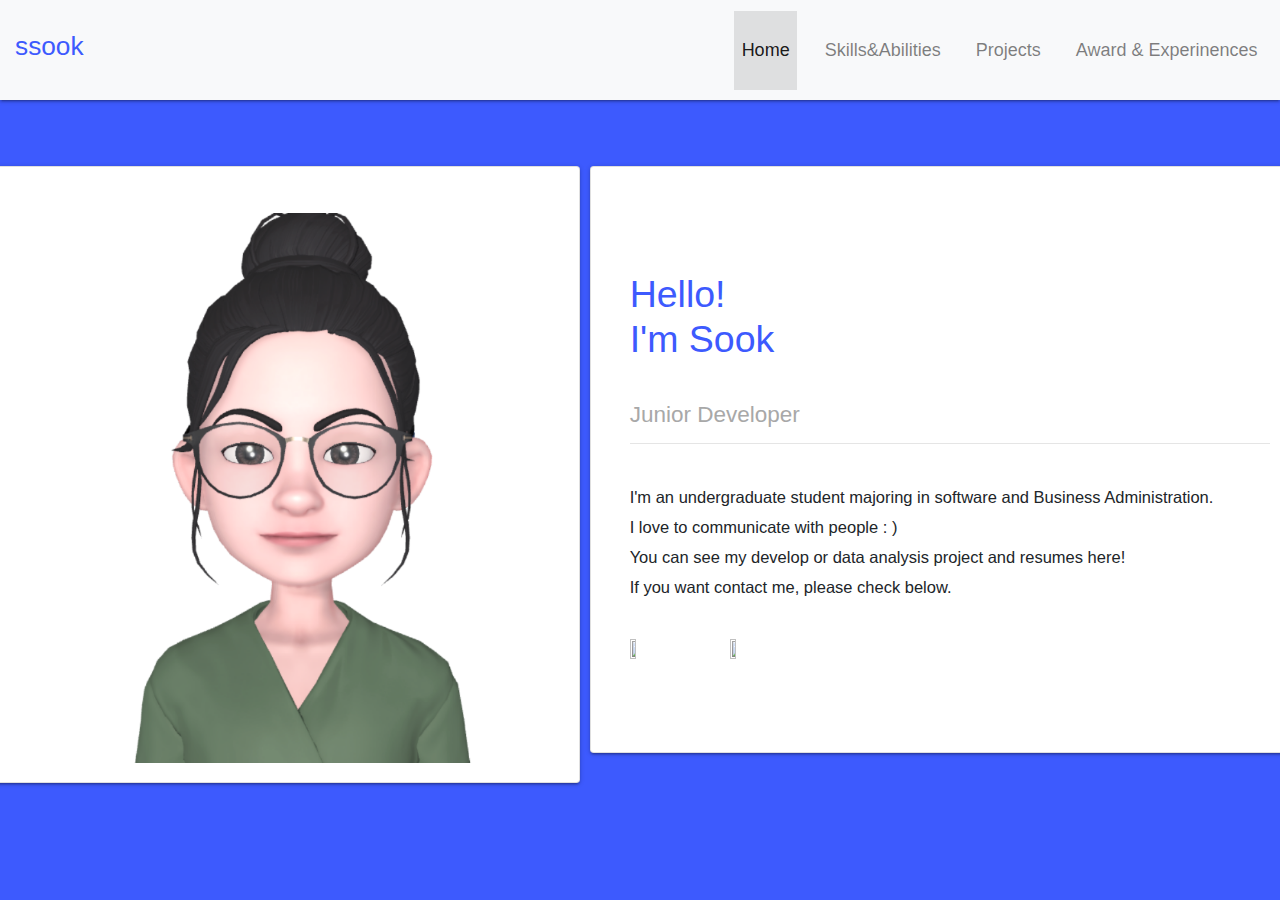
==== index.html @ 33bcfb1b "UPDATE: resume 페이지 내용 추가, 메인 미디어 쿼리 추가" ====
<!DOCTYPE html>
<html lang="en">
<head>
    <meta http-equiv="Content-Type" content="text/html; charset=UTF-8"/>
    <meta name="viewport" content="width=device-width, initial-scale=1"/>
    <title>Choi Sook</title>

    <link href="https://fonts.googleapis.com/icon?family=Material+Icons" rel="stylesheet">
    <link href="./css/materialize.css" type="text/css" rel="stylesheet" media="screen,projection"/>
    <link rel="stylesheet" href="https://cdn.jsdelivr.net/npm/bootstrap@4.0.0/dist/css/bootstrap.min.css"
          integrity="sha384-Gn5384xqQ1aoWXA+058RXPxPg6fy4IWvTNh0E263XmFcJlSAwiGgFAW/dAiS6JXm"
          crossorigin="anonymous">
    <link href="./css/style.css" type="text/css" rel="stylesheet" media="screen,projection"/>
    <script src="https://code.jquery.com/jquery-3.2.1.slim.min.js"
            integrity="sha384-KJ3o2DKtIkvYIK3UENzmM7KCkRr/rE9/Qpg6aAZGJwFDMVNA/GpGFF93hXpG5KkN"
            crossorigin="anonymous"></script>
    <script src="https://cdn.jsdelivr.net/npm/popper.js@1.12.9/dist/umd/popper.min.js"
            integrity="sha384-ApNbgh9B+Y1QKtv3Rn7W3mgPxhU9K/ScQsAP7hUibX39j7fakFPskvXusvfa0b4Q"
            crossorigin="anonymous"></script>
    <script src="https://cdn.jsdelivr.net/npm/bootstrap@4.0.0/dist/js/bootstrap.min.js"
            integrity="sha384-JZR6Spejh4U02d8jOt6vLEHfe/JQGiRRSQQxSfFWpi1MquVdAyjUar5+76PVCmYl"
            crossorigin="anonymous"></script>
    <script type="text/javascript" src="./js/materialize.js"></script>
    <script type="text/javascript" src="./js/init.js"></script>

    <style>
        @media (max-width: 750px) {
            .card1{
                width: 80%;
            }
            .card2{
                width: 80% !important;
            }
            nav{
                width: 100%;
            }
        }
    </style>
</head>
<body style="background-color: #3d5afe">
    <nav style="z-index: 2;  height: 100px; width: 100%"
         class="navbar navbar-expand-lg navbar-light bg-light">
        <a class="navbar-brand" href="#" style="color: #3d5afe"><h3>ssook</h3></a>
        <button
                class="navbar-toggler" type="button"
                data-toggle="collapse"
                data-target="#navbarNav" aria-controls="navbarNav"
                aria-expanded="true" aria-label="Toggle navigation">
            <span class="navbar-toggler-icon"></span>
        </button>
        <div class="collapse navbar-collapse justify-content-end" id="navbarNav"
             style="background-color: #f8f9fa; height: 50%; padding-left: 20px;">
            <ul class="navbar-nav">
                <li class="nav-item active">
                    <a class="nav-link" href="#" style="font-size: 120%;" >Home</a>
                </li>
                <li class="nav-item">
                    <a class="nav-link" href="./pages/resume.html" style="font-size: 120%; margin-left: 20px">Skills&Abilities</a>
                </li>
                <li class="nav-item">
                    <a class="nav-link" href="#" style="font-size: 120%; margin-left: 20px">Projects</a>
                </li>
                <li class="nav-item">
                    <a class="nav-link" href="#" style="font-size: 120%; margin-left: 20px">Award & Experinences</a>
                </li>
            </ul>
        </div>
    </nav>
    <div class="row">
            <div class="card card1" style="text-align: center; display: inline-block; margin:auto; margin-top: 5%">
                <div class="card-body">
                    <img class="img-fluid" style="padding-top: 5%; width: 550px" src="./images/sookchoi.png">
                </div>
            </div>
            <div class="card card2" style="display: inline-block; margin: auto; width: 700px; margin-top: 5%; padding-left: 20px">
                <div class="card-body">
                    <br/>
                    <h1 style="display: inline-block; margin-top: 10%;color: #3d5afe;">
                        Hello!<br/> I'm Sook</h1>
                    <h4 style="margin-top: 5%; color: #a8a8a8;">Junior Developer</h4>
                    <hr/>
                    <br/>
                    <p style="font-size: 110%">
                        I'm an undergraduate student majoring in software and Business Administration. <br/>
                        I love to communicate with people : )<br/>
                        You can see my develop or data analysis project and resumes here! <br/>
                        If you want contact me, please check below.</p>
                    <br/>
                    <a style="margin-right: 5%" href="https://github.com/ssook1222" target="_blank"><img style="width: 10%;height: 10%" src="https://cdn-icons-png.flaticon.com/512/25/25231.png"></a>
                    <a href="https://velog.io/@ssook1222" target="_blank">
                        <img
                                style="width: 10%; height: 10%"
                                src="https://encrypted-tbn0.gstatic.com/images?q=tbn:ANd9GcSda4ZdZ9Cmh0XEXOFbatdywDJF6L-_B4uZGg&usqp=CAU">
                    </a>
                    <br/>
                    <br/>
                    <br/>
                    <br/>
                </div>
            </div>
        </div>
</div>

</body>
</html>
---- css/style.css ----
/* Custom Stylesheet */
/**
 * Use this file to override Materialize files so you can update
 * the core Materialize files in the future
 *
 * Made By MaterializeCSS.com
 */

nav ul a,
nav .brand-logo {
  color: #444;
}

p {
  line-height: 2rem;
}

.sidenav-trigger {
  color: #26a69a;
}

.parallax-container {
  min-height: 400px;
  line-height: 0;
  height: auto;
  color: rgba(255,255,255,.9);
}
  .parallax-container .section {
    width: 100%;
  }

@media only screen and (max-width : 992px) {
  .parallax-container .section {
    position: absolute;
    top: 40%;
  }
  #index-banner .section {
    top: 10%;
  }
}

@media only screen and (max-width : 600px) {
  #index-banner .section {
    top: 0;
  }
}

.icon-block {
  padding: 0 15px;
}
.icon-block .material-icons {
  font-size: inherit;
}

footer.page-footer {
  margin: 0;
}

.main{
  color: white;
}
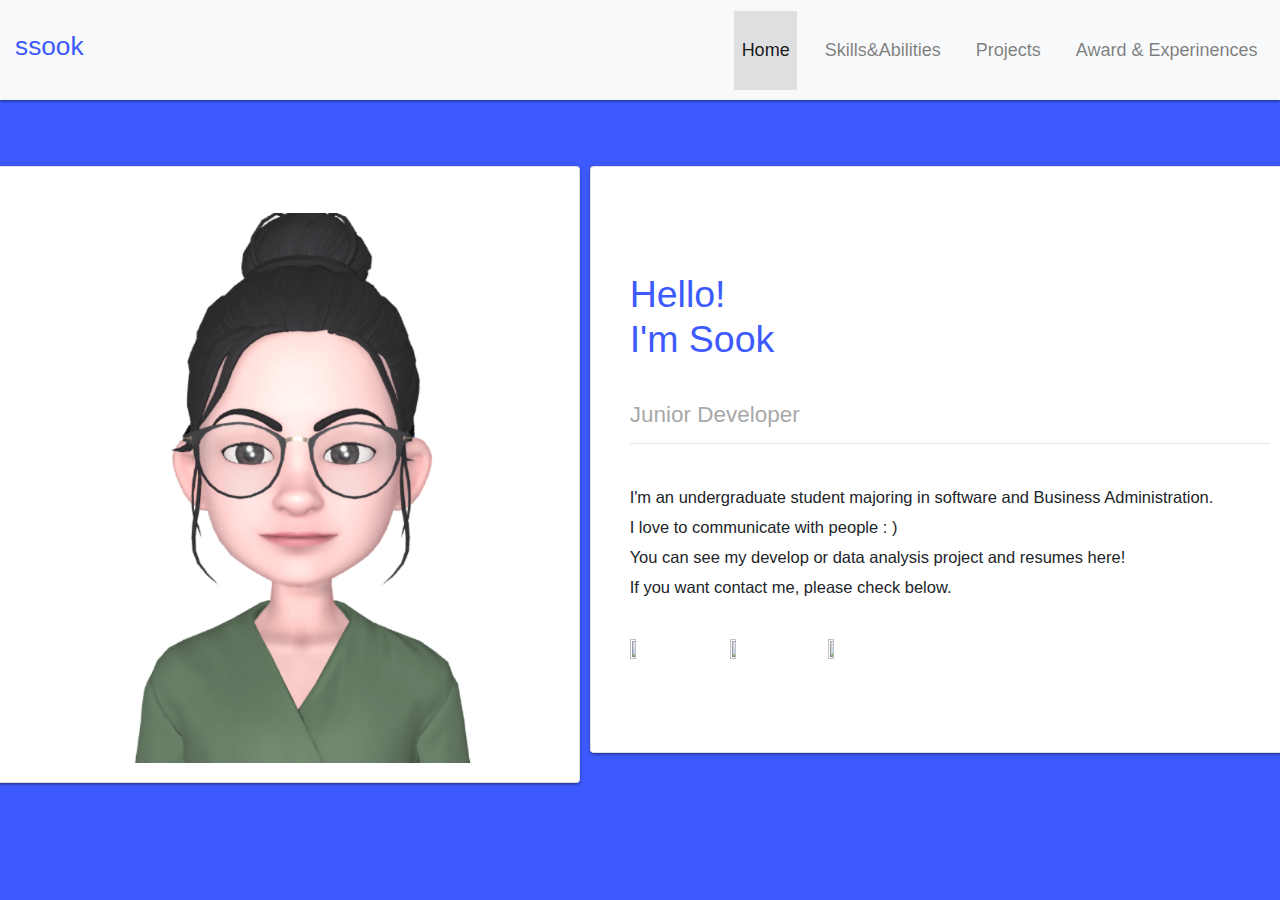
==== commit 7113b052: "UPDATE: mail 추가, resume skill 파트 틀 추가" ====
--- a/index.html
+++ b/index.html
@@ -92,6 +92,10 @@
                                 style="width: 10%; height: 10%"
                                 src="https://encrypted-tbn0.gstatic.com/images?q=tbn:ANd9GcSda4ZdZ9Cmh0XEXOFbatdywDJF6L-_B4uZGg&usqp=CAU">
                     </a>
+                    <a href="mailto:langgel1222@gmail.com">
+                        <img style="width: 10%;height: 10%; margin-left: 30px"
+                             src="https://cdn-icons.flaticon.com/png/512/3178/premium/3178158.png?token=exp=1648759236~hmac=bcc23be4aded7afdc2a8f4ba24823a4e"></a>
+                    </a>
                     <br/>
                     <br/>
                     <br/>
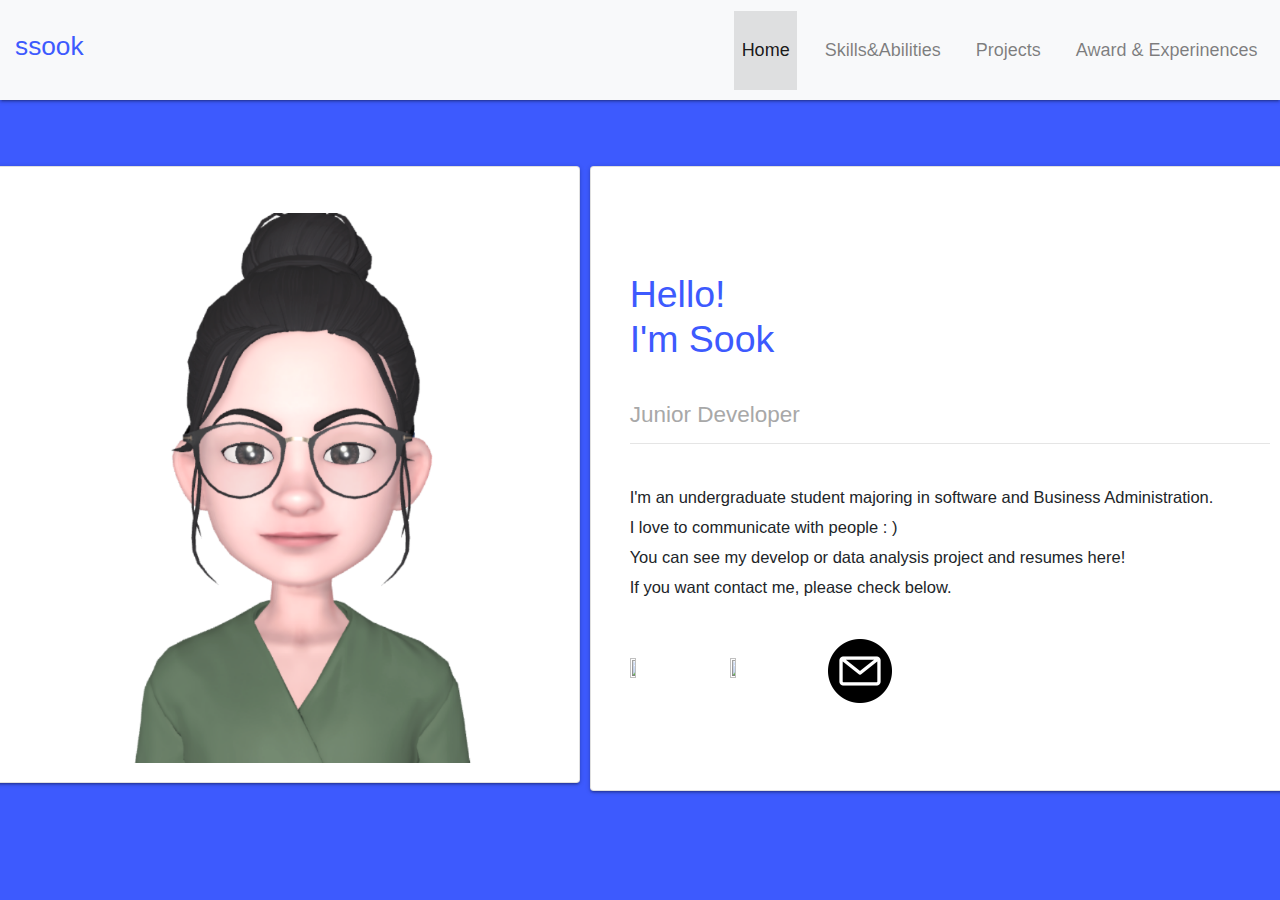
==== commit 865af109: "UPDATE: language / 이미지 추가" ====
--- a/index.html
+++ b/index.html
@@ -94,7 +94,7 @@
                     </a>
                     <a href="mailto:langgel1222@gmail.com">
                         <img style="width: 10%;height: 10%; margin-left: 30px"
-                             src="https://cdn-icons.flaticon.com/png/512/3178/premium/3178158.png?token=exp=1648759236~hmac=bcc23be4aded7afdc2a8f4ba24823a4e"></a>
+                             src="./images/email.png"></a>
                     </a>
                     <br/>
                     <br/>
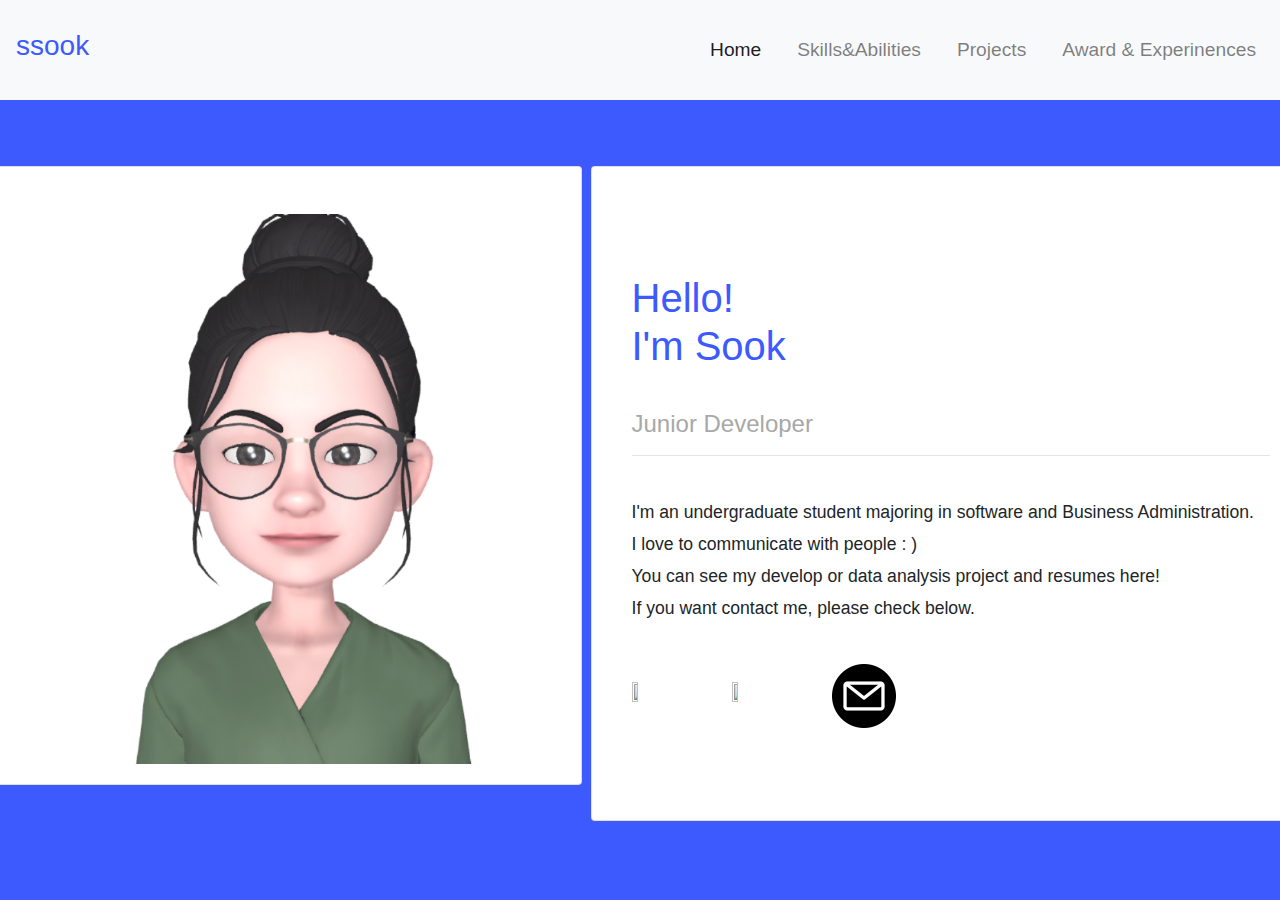
==== commit 7e30e6b6: "UPDATE: navbar 링크 수정 및 skill & ability 탭 완성" ====
--- a/index.html
+++ b/index.html
@@ -6,7 +6,6 @@
     <title>Choi Sook</title>
 
     <link href="https://fonts.googleapis.com/icon?family=Material+Icons" rel="stylesheet">
-    <link href="./css/materialize.css" type="text/css" rel="stylesheet" media="screen,projection"/>
     <link rel="stylesheet" href="https://cdn.jsdelivr.net/npm/bootstrap@4.0.0/dist/css/bootstrap.min.css"
           integrity="sha384-Gn5384xqQ1aoWXA+058RXPxPg6fy4IWvTNh0E263XmFcJlSAwiGgFAW/dAiS6JXm"
           crossorigin="anonymous">
@@ -20,7 +19,6 @@
     <script src="https://cdn.jsdelivr.net/npm/bootstrap@4.0.0/dist/js/bootstrap.min.js"
             integrity="sha384-JZR6Spejh4U02d8jOt6vLEHfe/JQGiRRSQQxSfFWpi1MquVdAyjUar5+76PVCmYl"
             crossorigin="anonymous"></script>
-    <script type="text/javascript" src="./js/materialize.js"></script>
     <script type="text/javascript" src="./js/init.js"></script>
 
     <style>
@@ -40,7 +38,7 @@
 <body style="background-color: #3d5afe">
     <nav style="z-index: 2;  height: 100px; width: 100%"
          class="navbar navbar-expand-lg navbar-light bg-light">
-        <a class="navbar-brand" href="#" style="color: #3d5afe"><h3>ssook</h3></a>
+        <a class="navbar-brand" href="./index.html" style="color: #3d5afe"><h3>ssook</h3></a>
         <button
                 class="navbar-toggler" type="button"
                 data-toggle="collapse"
@@ -61,7 +59,7 @@
                     <a class="nav-link" href="#" style="font-size: 120%; margin-left: 20px">Projects</a>
                 </li>
                 <li class="nav-item">
-                    <a class="nav-link" href="#" style="font-size: 120%; margin-left: 20px">Award & Experinences</a>
+                    <a class="nav-link" href="./pages/experience.html" style="font-size: 120%; margin-left: 20px">Award & Experinences</a>
                 </li>
             </ul>
         </div>
@@ -93,7 +91,7 @@
                                 src="https://encrypted-tbn0.gstatic.com/images?q=tbn:ANd9GcSda4ZdZ9Cmh0XEXOFbatdywDJF6L-_B4uZGg&usqp=CAU">
                     </a>
                     <a href="mailto:langgel1222@gmail.com">
-                        <img style="width: 10%;height: 10%; margin-left: 30px"
+                        <img style="width: 10%;height: 10%; margin-left: 5%"
                              src="./images/email.png"></a>
                     </a>
                     <br/>
